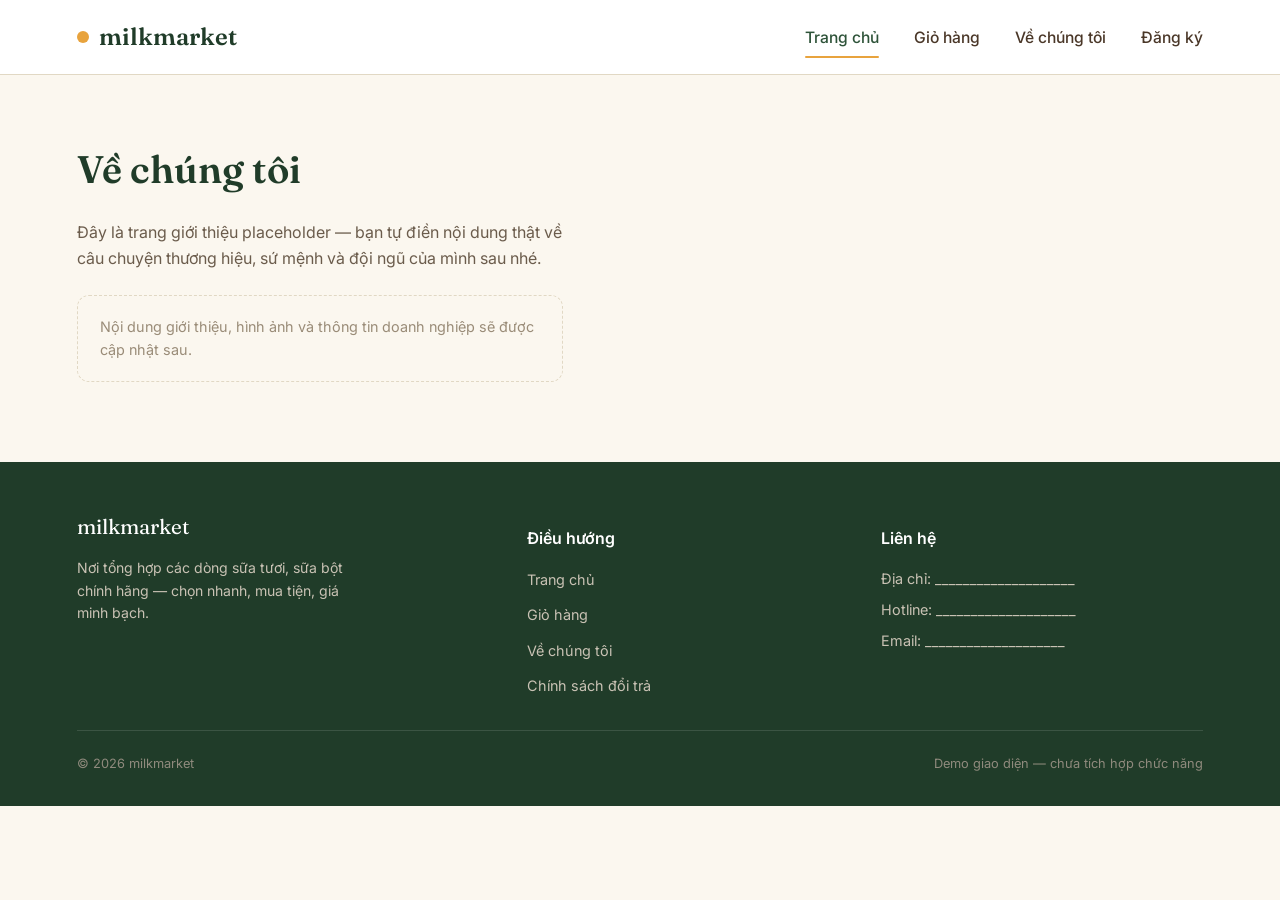
==== about.html @ 3c197a3c "Add files via upload" ====
<!DOCTYPE html>
<html lang="vi">
<head>
<meta charset="UTF-8">
<meta name="viewport" content="width=device-width, initial-scale=1.0">
<title>Về chúng tôi — MilkMarket</title>
<style>
  @import url('https://fonts.googleapis.com/css2?family=Fraunces:opsz,wght@9..144,500;9..144,600;9..144,700&family=Inter:wght@400;500;600;700&display=swap');
  :root{
    --cream: #FBF7EF; --cream-deep: #F3EBDC;
    --forest: #2E5339; --forest-deep: #203C29;
    --butter: #E8A33D; --butter-deep: #C77F1F;
    --cocoa: #4A3728; --line: #E1D8C4; --white:#FFFFFF;
  }
  *{ box-sizing:border-box; }
  body{ margin:0; background:var(--cream); color:var(--cocoa); font-family:'Inter',sans-serif; line-height:1.6; }
  h1,.brand{ font-family:'Fraunces',serif; color:var(--forest-deep); margin:0; }
  a{ color:inherit; text-decoration:none; }

  .navbar{
    display:flex; align-items:center; justify-content:space-between;
    padding:18px 6vw; background:var(--white); border-bottom:1px solid var(--line);
    position:sticky; top:0; z-index:20;
  }
  .brand{ font-size:1.5rem; font-weight:600; display:flex; align-items:center; gap:10px; }
  .brand .dot{ width:12px; height:12px; border-radius:50%; background:var(--butter); display:inline-block; }
  .nav-links{ display:flex; gap:2.2rem; font-size:0.98rem; font-weight:500; }
  .nav-links a{ color:var(--cocoa); position:relative; padding:4px 0; }
  .nav-links a:hover{ color:var(--forest); }
  .nav-links a.active{ color:var(--forest); }
  .nav-links a.active::after{ content:""; position:absolute; left:0; right:0; bottom:-4px; height:2px; background:var(--butter); border-radius:2px; }

  .about-wrap{ max-width: 640px; padding: 4rem 6vw 5rem; }
  .about-wrap h1{ font-size: clamp(1.8rem, 3.5vw, 2.4rem); font-weight:600; margin-bottom: 1.2rem; }
  .about-wrap p{ color:#6b5c4c; margin-bottom: 1rem; }
  .placeholder-box{
    border: 1px dashed var(--line);
    border-radius: 12px;
    padding: 1.2rem 1.4rem;
    color: #9a8c78;
    font-size: 0.9rem;
    margin-top: 1.5rem;
  }

  footer{ background:var(--forest-deep); color:#E9E4D8; padding:3rem 6vw 2rem; }
  .footer-grid{ display:grid; grid-template-columns:1.3fr 1fr 1fr; gap:2rem; padding-bottom:2rem; border-bottom:1px solid rgba(255,255,255,0.12); }
  .footer-grid h3{ color:#fff; font-size:1rem; margin-bottom:1rem; font-family:'Inter',sans-serif; font-weight:600; }
  .footer-brand{ font-family:'Fraunces',serif; font-size:1.3rem; color:#fff; margin-bottom:0.7rem; }
  .footer-grid p{ font-size:0.88rem; color:#C9C2B4; max-width:32ch; }
  .footer-links{ list-style:none; padding:0; margin:0; display:flex; flex-direction:column; gap:0.6rem; }
  .footer-links a{ font-size:0.9rem; color:#C9C2B4; }
  .footer-links a:hover{ color:#fff; }
  .footer-contact p{ font-size:0.9rem; color:#C9C2B4; margin:0 0 0.5rem; }
  .footer-bottom{ padding-top:1.4rem; font-size:0.8rem; color:#8f8a7d; display:flex; justify-content:space-between; flex-wrap:wrap; gap:0.5rem; }

  @media (max-width:720px){
    .navbar{ padding:16px 5vw; } .nav-links{ gap:1.2rem; font-size:0.9rem; }
    .about-wrap{ padding: 2.5rem 5vw 3rem; }
    .footer-grid{ grid-template-columns:1fr; gap:1.6rem; }
  }
</style>
</head>
<body>

 <nav class="navbar">
    <a href="index.html" class="brand"><span class="dot"></span>milkmarket</a>
    <div class="nav-links">
      <a href="index.html" class="active">Trang chủ</a>
      <a href="cart.html">Giỏ hàng</a>
      <a href="about.html">Về chúng tôi</a>
       <a href="Login.html">Đăng ký</a>
      
    </div>
  </nav>
  <section class="about-wrap">
    <h1>Về chúng tôi</h1>
    <p>Đây là trang giới thiệu placeholder — bạn tự điền nội dung thật về câu chuyện thương hiệu, sứ mệnh và đội ngũ của mình sau nhé.</p>
    <div class="placeholder-box">
      Nội dung giới thiệu, hình ảnh và thông tin doanh nghiệp sẽ được cập nhật sau.
    </div>
  </section>

  <footer>
    <div class="footer-grid">
      <div>
        <div class="footer-brand">milkmarket</div>
        <p>Nơi tổng hợp các dòng sữa tươi, sữa bột chính hãng — chọn nhanh, mua tiện, giá minh bạch.</p>
      </div>
      <div>
        <h3>Điều hướng</h3>
        <ul class="footer-links">
          <li><a href="index.html">Trang chủ</a></li>
          <li><a href="cart.html">Giỏ hàng</a></li>
          <li><a href="about.html">Về chúng tôi</a></li>
          <li><a href="#">Chính sách đổi trả</a></li>
        </ul>
      </div>
      <div class="footer-contact">
        <h3>Liên hệ</h3>
        <p>Địa chỉ: ____________________</p>
        <p>Hotline: ____________________</p>
        <p>Email: ____________________</p>
      </div>
    </div>
    <div class="footer-bottom">
      <span>© 2026 milkmarket</span>
      <span>Demo giao diện — chưa tích hợp chức năng</span>
    </div>
  </footer>

</body>
</html>
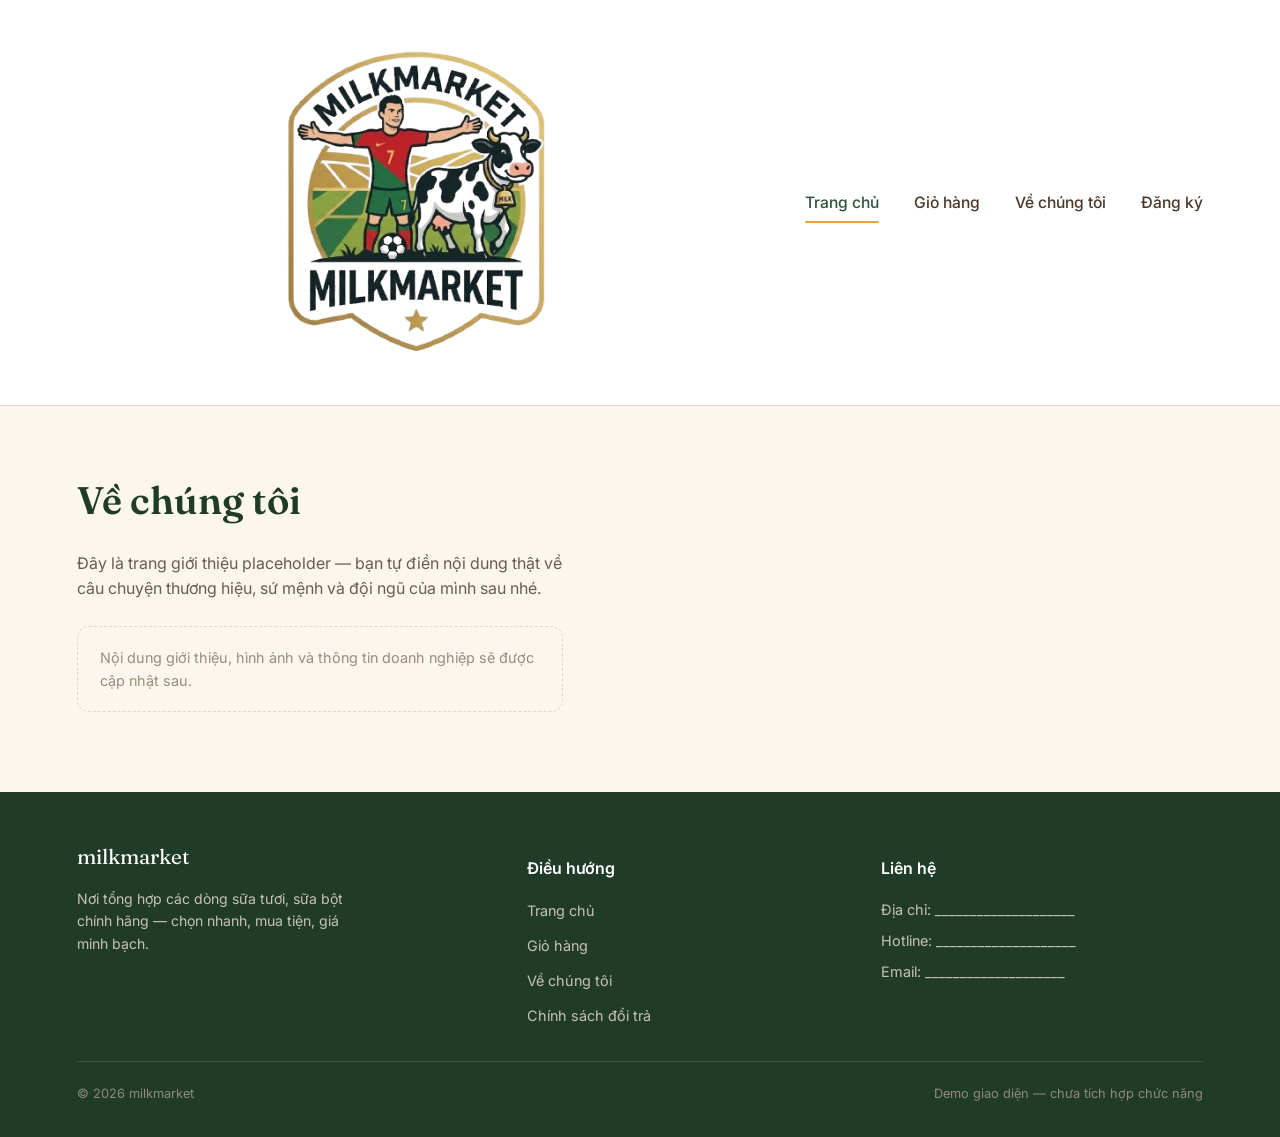
==== commit 49e80e3b: "Add files via upload" ====
--- a/about.html
+++ b/about.html
@@ -61,17 +61,19 @@
 </style>
 </head>
 <body>
+<nav class="navbar">
+  <a href="index.html" class="brand">
+    <img src="Milkmarket.png" alt="MilkMarket Logo" class="logo-img">
+  </a>
+  <div class="nav-links">
+    <a href="index.html" class="active">Trang chủ</a>
+    <a href="cart.html">Giỏ hàng</a>
+    <a href="about.html">Về chúng tôi</a>
+    <a href="SignUp.html" id="nav-auth">Đăng ký</a>
+    <a href="#" id="nav-logout" class="nav-logout" hidden>Đăng xuất</a> 
+  </div>
+</nav>
 
- <nav class="navbar">
-    <a href="index.html" class="brand"><span class="dot"></span>milkmarket</a>
-    <div class="nav-links">
-      <a href="index.html" class="active">Trang chủ</a>
-      <a href="cart.html">Giỏ hàng</a>
-      <a href="about.html">Về chúng tôi</a>
-       <a href="Login.html">Đăng ký</a>
-      
-    </div>
-  </nav>
   <section class="about-wrap">
     <h1>Về chúng tôi</h1>
     <p>Đây là trang giới thiệu placeholder — bạn tự điền nội dung thật về câu chuyện thương hiệu, sứ mệnh và đội ngũ của mình sau nhé.</p>
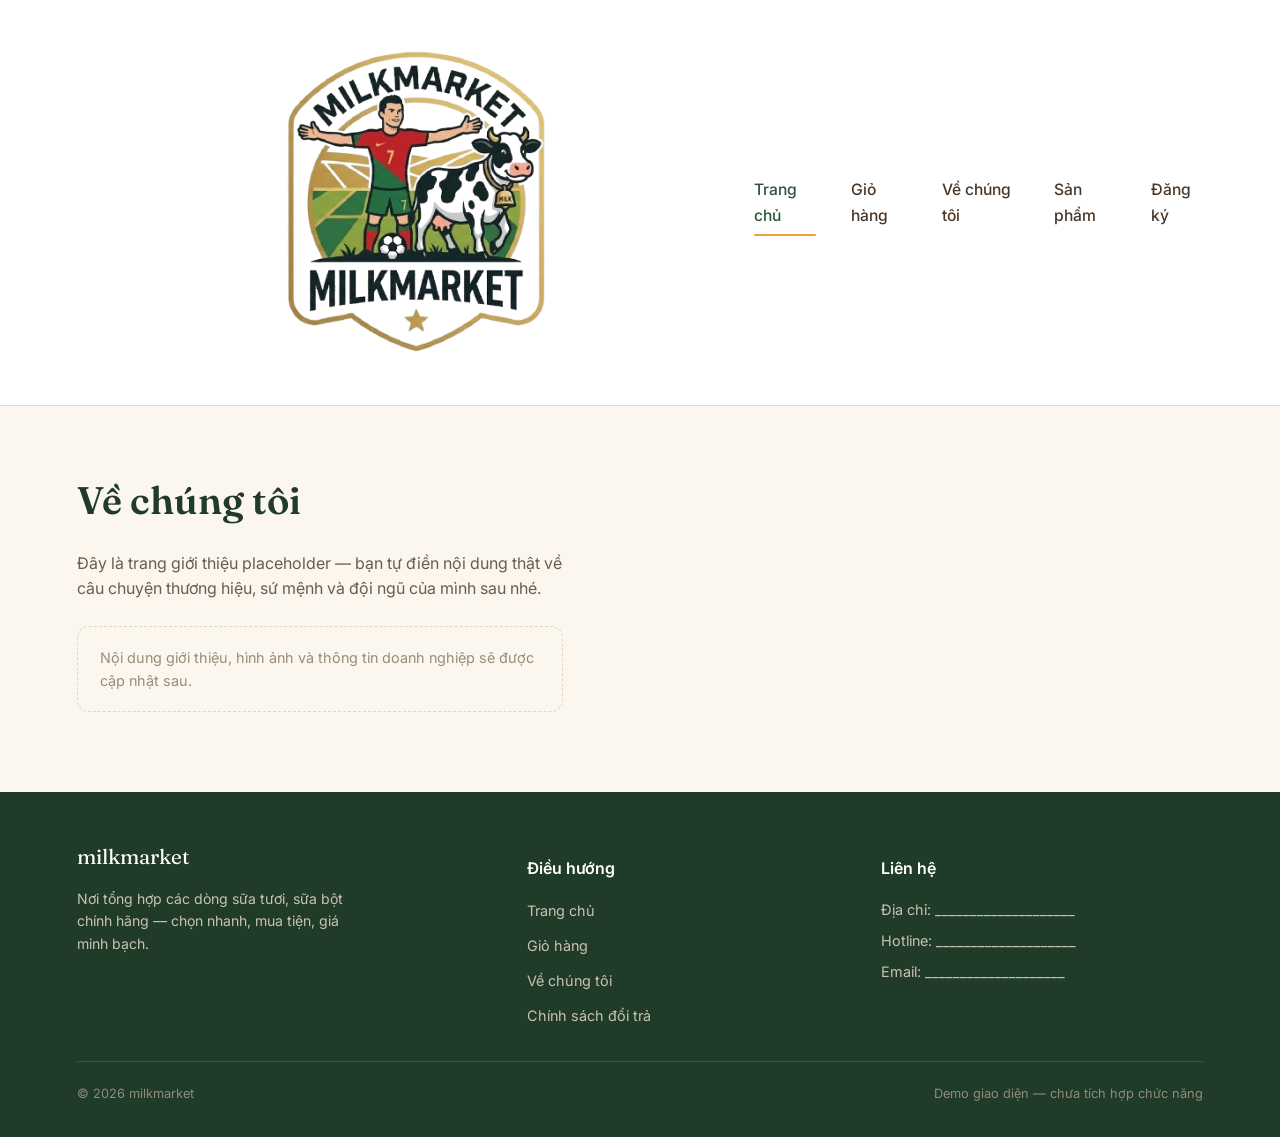
==== commit edec3351: "Add files via upload" ====
--- a/about.html
+++ b/about.html
@@ -69,10 +69,12 @@
     <a href="index.html" class="active">Trang chủ</a>
     <a href="cart.html">Giỏ hàng</a>
     <a href="about.html">Về chúng tôi</a>
+     <a href="allproducts.html">Sản phẩm</a>
     <a href="SignUp.html" id="nav-auth">Đăng ký</a>
     <a href="#" id="nav-logout" class="nav-logout" hidden>Đăng xuất</a> 
   </div>
 </nav>
+
 
   <section class="about-wrap">
     <h1>Về chúng tôi</h1>
